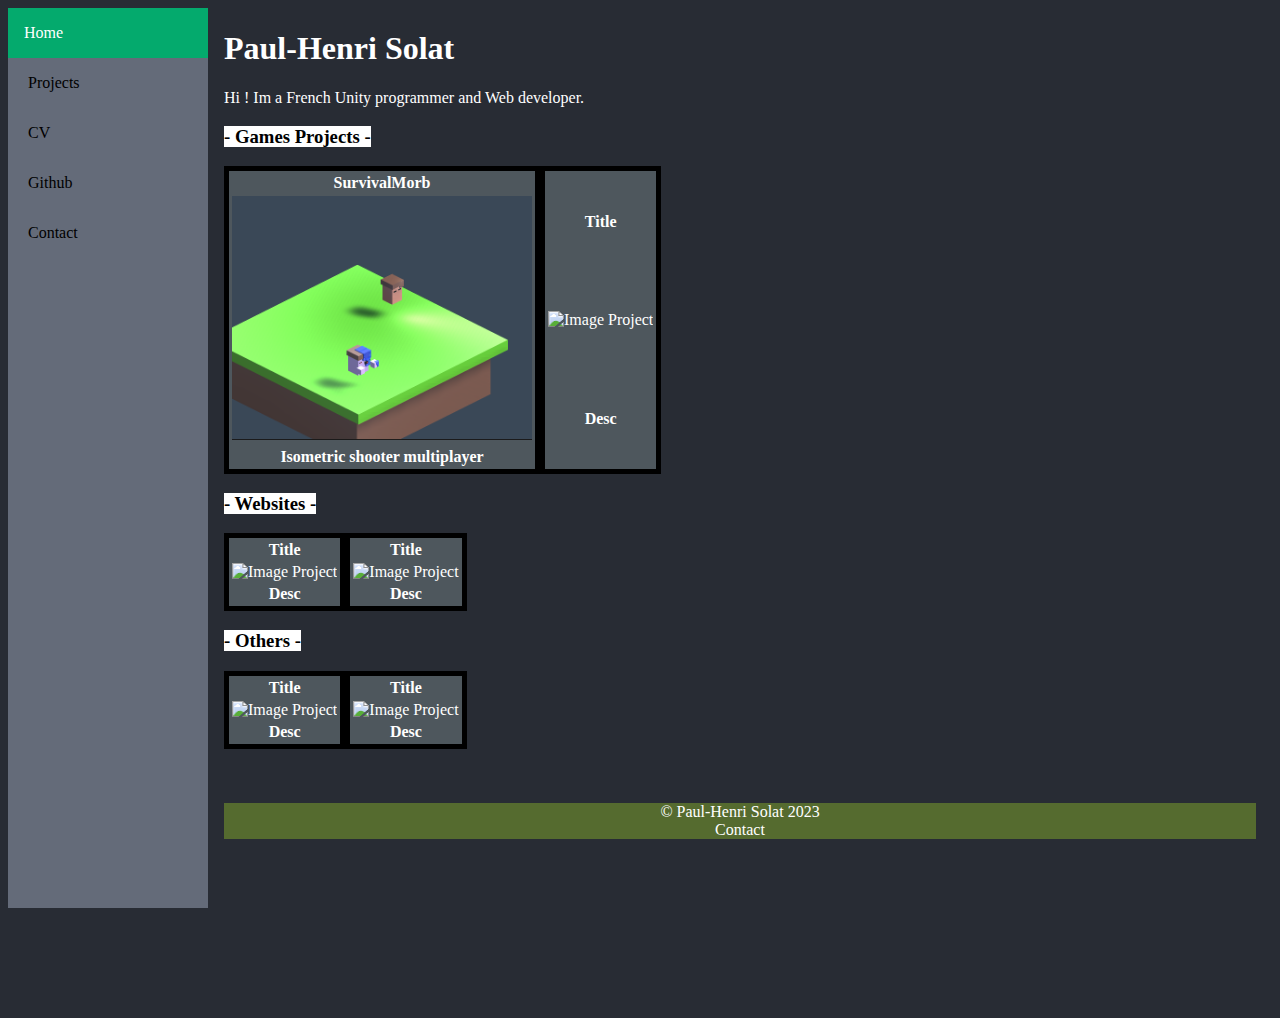
==== index.html @ ff3e132c "Changing Repository And cleaning" ====
<!DOCTYPE html>

<html>
    <head>
        <title>Paul-Henri Solat</title>
        <meta charset="UTF-8">
        <meta name="viewport" content="width=device-width, initial-scale=1.0">
        <script src="https://kit.fontawesome.com/77019732b3.js" crossorigin="anonymous"></script>
        <link href="style.css" rel="stylesheet" type="text/css"/>
    </head>
    
    <body>
        <!-- sidebar -->
        <div class="sidebar">
          <a class="active" href="#home">Home</a>
          <a href="#Projects"><i class="fa-solid fa-file">&nbsp;</i>Projects</a>
          <a href="ShareFiles/CV_Paul-Henri_Solat_V4.pdf" target=”_blank” title="CV Paul-Henri Solat"><i class="fa-solid fa-download">&nbsp;</i>CV</a>
          <a href="https://github.com/Paulhenrisolat" target=”_blank”><i class="fa-brands fa-github"></i>&nbsp;Github</a>
          <a href="#Contact"><i class="fa-solid fa-address-book"></i>&nbsp;Contact</a>
        </div>
        
        <!-- Page content -->
        <div class="content">
          <h1>Paul-Henri Solat</h1>
          <a>Hi ! Im a French Unity programmer and Web developer.</a>
          
          <!--Table Game Project-->
          <div>
              <h3><span>- Games Projects -</span></h3>
          <div class="row elements">
            <table>
                <tr>
                    <th><a href="Pages/Projects/SurvivalMorb.html">SurvivalMorb</a></th>
                </tr>
                <tr>
                    <td><a href="Pages/Projects/SurvivalMorb.html"><img src="Images/morbimg/morb.png" alt=""/></a></td>
                </tr>
                <tr>
                    <th><a href="Pages/Projects/SurvivalMorb.html">Isometric shooter multiplayer</a></th>
                </tr>
            </table>
            <table>
                <tr>
                    <th>Title</th>
                </tr>
                <tr>
                    <td><img src="https://worldstrides.com/wp-content/uploads/2015/07/Double-day2.jpg" alt="Image Project"></td>
                </tr>
                <tr>
                    <th>Desc</th>
                </tr>
            </table>
          </div>
          
          <!--Table Website-->
          <div>
              <h3><span>- Websites -</span></h3>
          <div class="row">
            <table>
                <tr>
                    <th>Title</th>
                </tr>
                <tr>
                    <td><img src="https://traveladdicts.net/wp-content/uploads/2020/01/Godafoss-falls-in-Iceland-winter-1.jpg.webp" alt="Image Project"></td>
                </tr>
                <tr>
                    <th>Desc</th>
                </tr>
            </table>
            <table>
                <tr>
                    <th>Title</th>
                </tr>
                <tr>
                    <td><img src="https://traveladdicts.net/wp-content/uploads/2020/01/Godafoss-falls-in-Iceland-winter-1.jpg.webp" alt="Image Project"></td>
                </tr>
                <tr>
                    <th>Desc</th>
                </tr>
            </table>
          </div>
          
          <!--Table Other-->
          <div>
              <h3><span>- Others -</span></h3>
          <div class="row">
            <table>
                <tr>
                    <th>Title</th>
                </tr>
                <tr>
                    <td><img src="https://lepetitjournal.com/sites/default/files/styles/main_article/public/2018-05/fascinant%20Japon%203.jpg?itok=sU5oGW08" alt="Image Project"></td>
                </tr>
                <tr>
                    <th>Desc</th>
                </tr>
            </table>
            <table>
                <tr>
                    <th>Title</th>
                </tr>
                <tr>
                    <td><img src="https://lepetitjournal.com/sites/default/files/styles/main_article/public/2018-05/fascinant%20Japon%203.jpg?itok=sU5oGW08" alt="Image Project"></td>
                </tr>
                <tr>
                    <th>Desc</th>
                </tr>
            </table> 
          </div>
        </div>
          
          <!-- Footer -->
          <br>
          <br>
          <br>
          <footer>
            © Paul-Henri Solat 2023<br>Contact
          </footer>
    </body>
    
    
    
</html>
---- style.css ----
ul {
    list-style-type: none;
    margin: 0;
    padding: 0;
  }
  /* The side navigation menu */
  .sidebar {
    margin: 0;
    padding: 0;
    width: 200px;
    background-color: #646B79;
    position: fixed;
    height: 100%;
    overflow: auto;
  }
  
  /* Sidebar links */
  .sidebar a {
    display: block;
    color: black;
    padding: 16px;
    text-decoration: none;
  }
  
  /* Active/current link */
  .sidebar a.active {
    background-color: #04AA6D;
    color: white;
  }
  
  /* Links on mouse-over */
  .sidebar a:hover:not(.active) {
    background-color: #555;
    color: white;
  }
  
  /* Page content. The value of the margin-left property should match the value of the sidebar's width property */
  div.content {
    margin-left: 200px;
    padding: 1px 16px;
    height: 1000px;
    background-color: rgb(40,44,52);
  }
  
  /* On screens that are less than 700px wide, make the sidebar into a topbar */
  @media screen and (max-width: 700px) {
    .sidebar {
      width: 100%;
      height: auto;
      position: relative;
    }
    .sidebar a {float: left;}
    div.content {margin-left: 0;}
  }
  
  /* On screens that are less than 400px, display the bar vertically, instead of horizontally */
  @media screen and (max-width: 400px) {
    .sidebar a {
      text-align: center;
      float: none;
    }
  }
  /* Table for my projects on the index menu */
  table{
      border: 5px solid black;
      background-color: #4E575D;
  }
  
  /*When the mouse is over a table */
  table:hover{
      background-color: rgb(28,28,30);
      cursor: pointer;
  }
  
  img{
      width: 300px;
  }
  
  .icon{
      width: 23px;
  }
  
  .bigimg{
      border: 2px solid black;
      margin: auto;
      width: 740px;
  }
  
  .row{
      display: flex;
  }
  
  a, h1, td, th{
      color: white;
      text-decoration: none;
  }
  
  h2{
      text-align: center;
      font-size:40px;
      color: white;
  }
  
  span{
      background-color: white;
  }
  
  body{
      background-color: rgb(40,44,52);
  }
  
  footer {
    background-color: darkolivegreen;
    color: white;
    text-align: center;
  }
  
  html{
      font-family: Consolas;
  }
  
  .elements{
      margin: auto;
  }
  
  .desc{
      text-align: center;
      /*background-color: white;*/
  }
  
  .whiteCenter{
      text-align: center;
      color: white;
  }
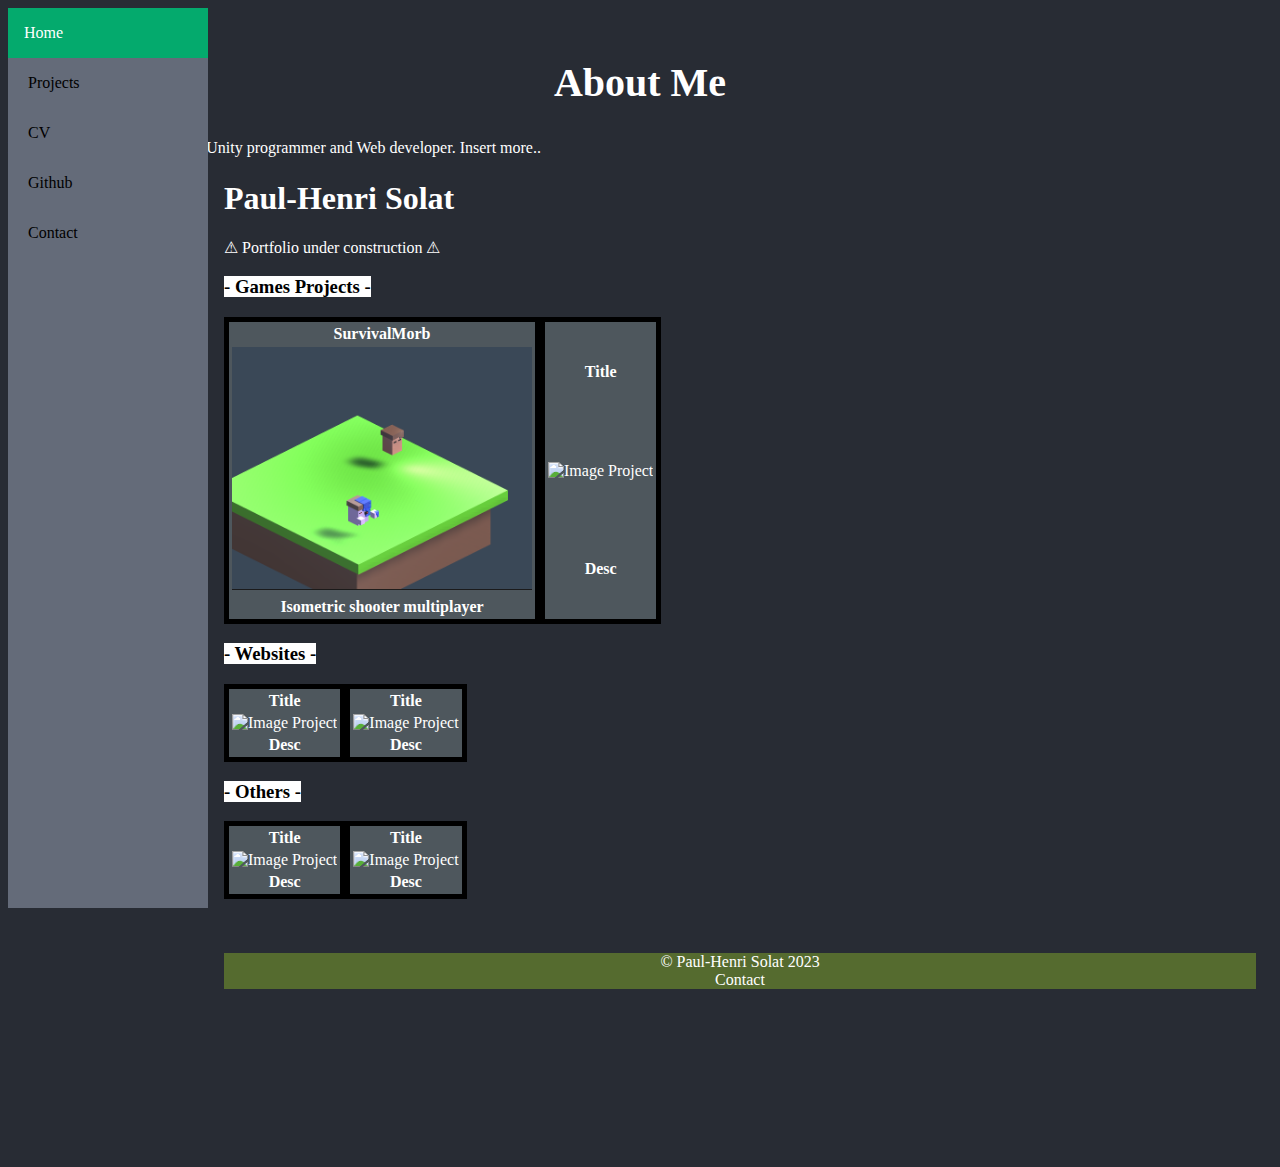
==== commit f59078e5: "Update index.html" ====
--- a/index.html
+++ b/index.html
@@ -12,17 +12,26 @@
     <body>
         <!-- sidebar -->
         <div class="sidebar">
-          <a class="active" href="#home">Home</a>
+          <a class="active" href="index.html">Home</a>
           <a href="#Projects"><i class="fa-solid fa-file">&nbsp;</i>Projects</a>
           <a href="ShareFiles/CV_Paul-Henri_Solat_V4.pdf" target=”_blank” title="CV Paul-Henri Solat"><i class="fa-solid fa-download">&nbsp;</i>CV</a>
           <a href="https://github.com/Paulhenrisolat" target=”_blank”><i class="fa-brands fa-github"></i>&nbsp;Github</a>
-          <a href="#Contact"><i class="fa-solid fa-address-book"></i>&nbsp;Contact</a>
+          <a href="Pages\contact.html"><i class="fa-solid fa-address-book"></i>&nbsp;Contact</a>
         </div>
         
+        <!-- presentation -->
+        <div class="presentation">
+            <img src="Images/facephv1-nobg.png" alt="Image Project">
+            <h2>About Me</h2>
+            <a>Hi ! Im Paul-Henri Solat, im a Unity programmer and Web developer.</a>
+            <a>Insert more..</a>
+        </div>
+
         <!-- Page content -->
         <div class="content">
           <h1>Paul-Henri Solat</h1>
-          <a>Hi ! Im a French Unity programmer and Web developer.</a>
+          <a class="warning">&#9888; Portfolio under construction &#9888;</a>
+          <br>
           
           <!--Table Game Project-->
           <div>
@@ -118,6 +127,4 @@
           </footer>
     </body>
     
-    
-    
 </html>
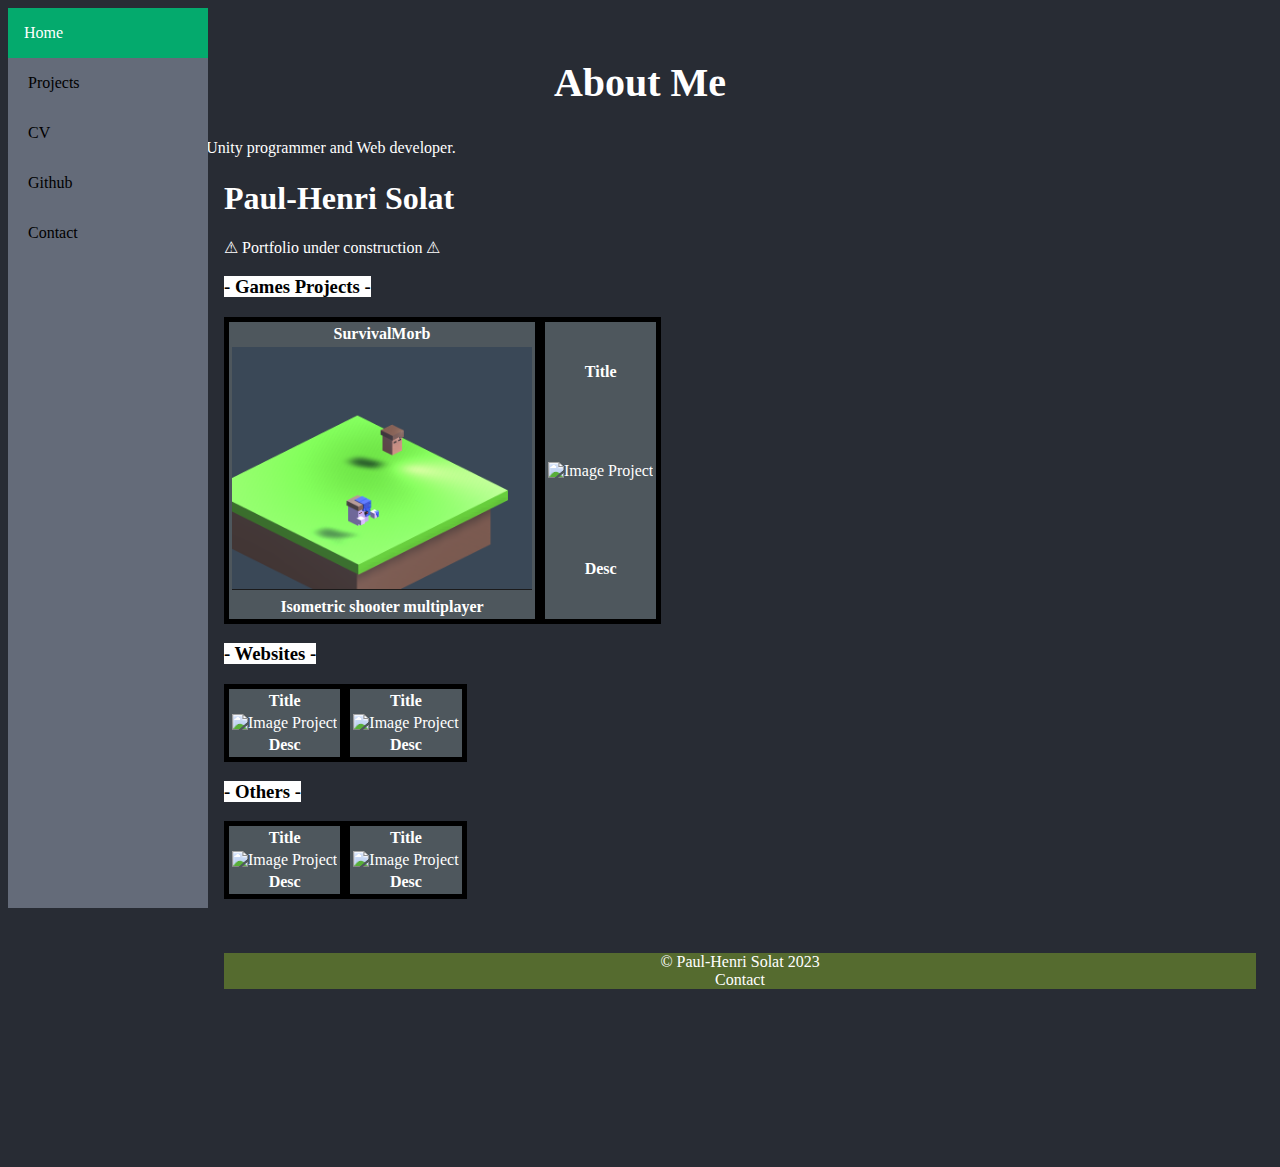
==== commit db0b58d3: "Update index.html" ====
--- a/index.html
+++ b/index.html
@@ -24,7 +24,7 @@
             <img src="Images/facephv1-nobg.png" alt="Image Project">
             <h2>About Me</h2>
             <a>Hi ! Im Paul-Henri Solat, im a Unity programmer and Web developer.</a>
-            <a>Insert more..</a>
+            <a></a>
         </div>
 
         <!-- Page content -->
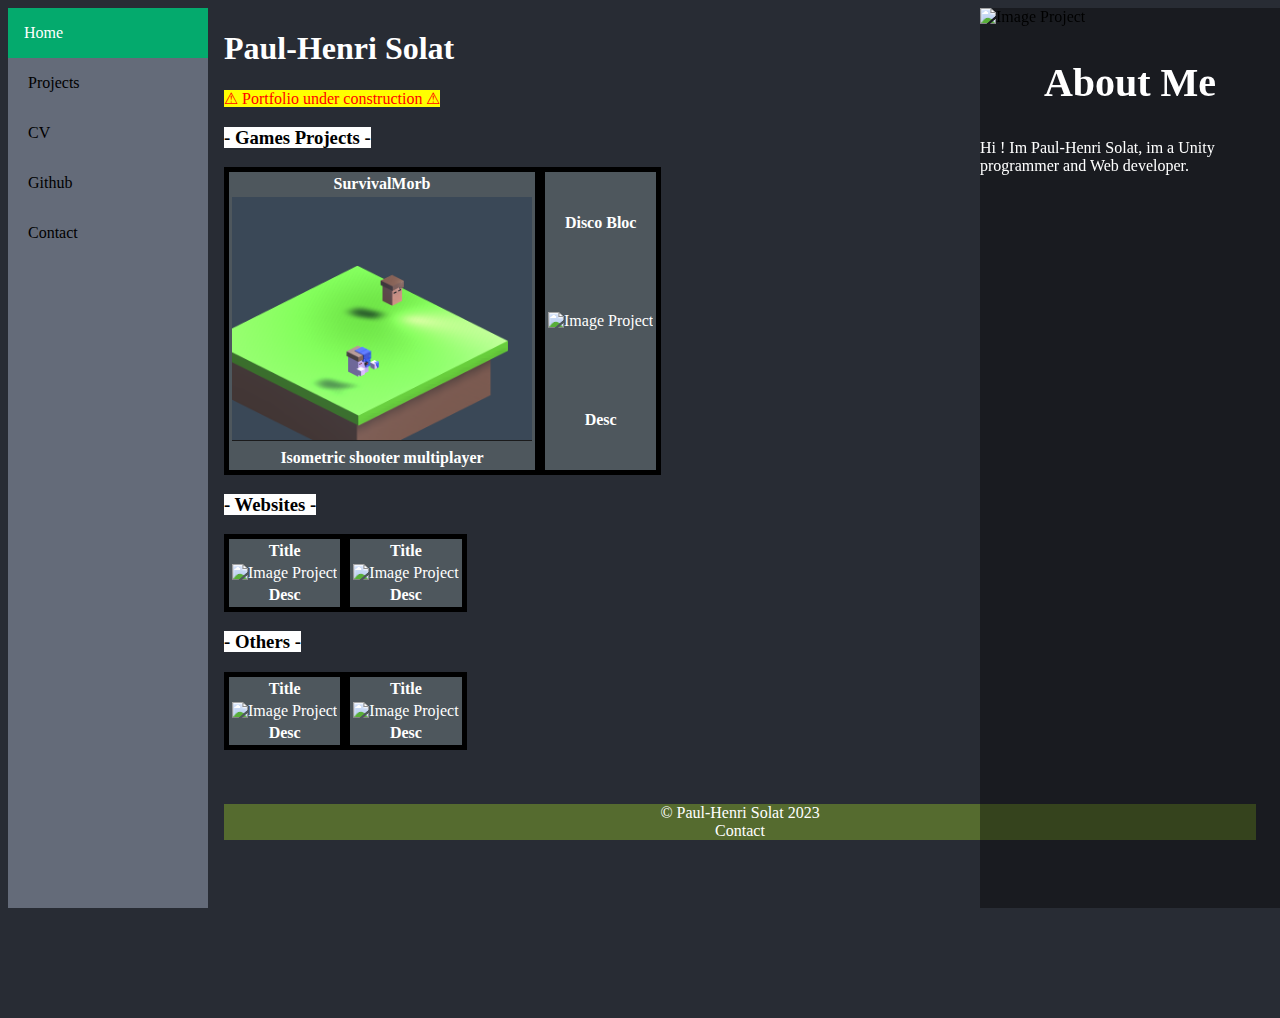
==== commit 27962efc: "small update disco" ====
--- a/index.html
+++ b/index.html
@@ -50,13 +50,13 @@
             </table>
             <table>
                 <tr>
-                    <th>Title</th>
+                    <th><a href="Pages/Projects/DiscoCube.html">Disco Bloc</a></th>
                 </tr>
                 <tr>
-                    <td><img src="https://worldstrides.com/wp-content/uploads/2015/07/Double-day2.jpg" alt="Image Project"></td>
+                    <td><a href="Pages/Projects/DiscoCube.html"><img src="https://worldstrides.com/wp-content/uploads/2015/07/Double-day2.jpg" alt="Image Project"></a></td>
                 </tr>
                 <tr>
-                    <th>Desc</th>
+                    <th><a href="Pages/Projects/DiscoCube.html">Desc</a></th>
                 </tr>
             </table>
           </div>
--- a/style.css
+++ b/style.css
@@ -13,6 +13,10 @@
     position: fixed;
     height: 100%;
     overflow: auto;
+  }
+
+  html{
+    scroll-behavior: smooth;
   }
   
   /* Sidebar links */
@@ -73,6 +77,14 @@
       cursor: pointer;
   }
   
+  .presentation{
+    right: 0%;
+    background-color: #0000005e;
+    height: 100%;
+    width: 300px;
+    position: fixed;
+  }
+
   img{
       width: 300px;
   }
@@ -133,4 +145,9 @@
       text-align: center;
       color: white;
   }
+
+  .warning{
+    background-color: yellow;
+    color: red;
+  }
   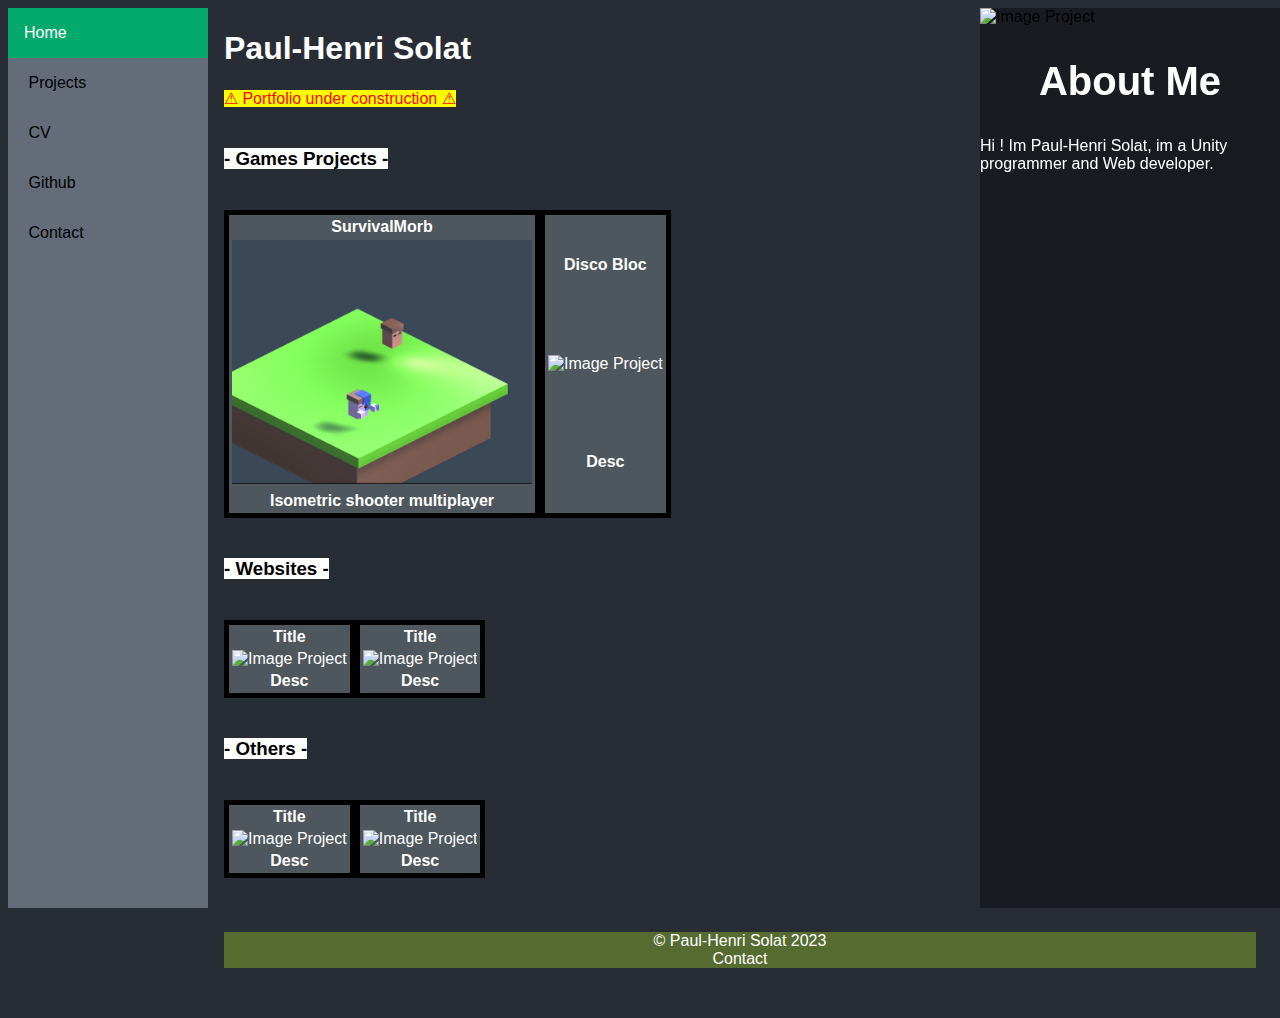
==== commit 7ec40adf: "Page/style and button update" ====
--- a/index.html
+++ b/index.html
@@ -3,6 +3,7 @@
 <html>
     <head>
         <title>Paul-Henri Solat</title>
+        <link rel="icon" type="image/x-icon" href="Images/favicon.ico">
         <meta charset="UTF-8">
         <meta name="viewport" content="width=device-width, initial-scale=1.0">
         <script src="https://kit.fontawesome.com/77019732b3.js" crossorigin="anonymous"></script>
--- a/style.css
+++ b/style.css
@@ -96,7 +96,8 @@
   .bigimg{
       border: 2px solid black;
       margin: auto;
-      width: 740px;
+      width: auto;
+      height: 590px;
   }
   
   .row{
@@ -108,6 +109,11 @@
       text-decoration: none;
   }
   
+  h3{
+    margin-top:40px;
+    margin-bottom:40px
+  }
+
   h2{
       text-align: center;
       font-size:40px;
@@ -128,10 +134,39 @@
     text-align: center;
   }
   
+  @import url('https://fonts.googleapis.com/css2?family=Montserrat:wght@100&display=swap');
   html{
-      font-family: Consolas;
-  }
-  
+      /*font-family: Consolas;*/
+      font-family: 'Montserrat','Montserrat-fallback',Arial,sans-serif;
+  }
+  
+  .btn{
+    border: 2px solid black;
+    background-color: #21c229e1;
+    border-radius: 12px;
+    padding: 5px 50px;
+    font-size: 30px;
+    cursor: pointer;
+  }
+
+  .btn:hover{
+    background-color: #27d83077
+  }
+
+  .btnplay{
+    background-color: black;
+    color: white;
+    font-family: Consolas;
+    padding: 5px 50px;
+    font-size: 30px;
+    cursor: pointer;
+  }
+
+  .btnplay:hover{
+    background-color: white;
+    color: black;
+  }
+
   .elements{
       margin: auto;
   }
@@ -144,10 +179,32 @@
   .whiteCenter{
       text-align: center;
       color: white;
+  }
+
+  .aleft{
+    color: rgb(109, 75, 13);
   }
 
   .warning{
     background-color: yellow;
     color: red;
   }
+
+  .betasticker{
+    border: 2px solid orange;
+    color: red;
+    font-size: 15px;
+  }
+
+  .fade-in{
+    animation: fadeIn 2s;
+  }
+
+  @keyframes fadeIn{
+    from{
+      opacity: 0;
+    }to{
+      opacity: 1;
+    }
+  }
   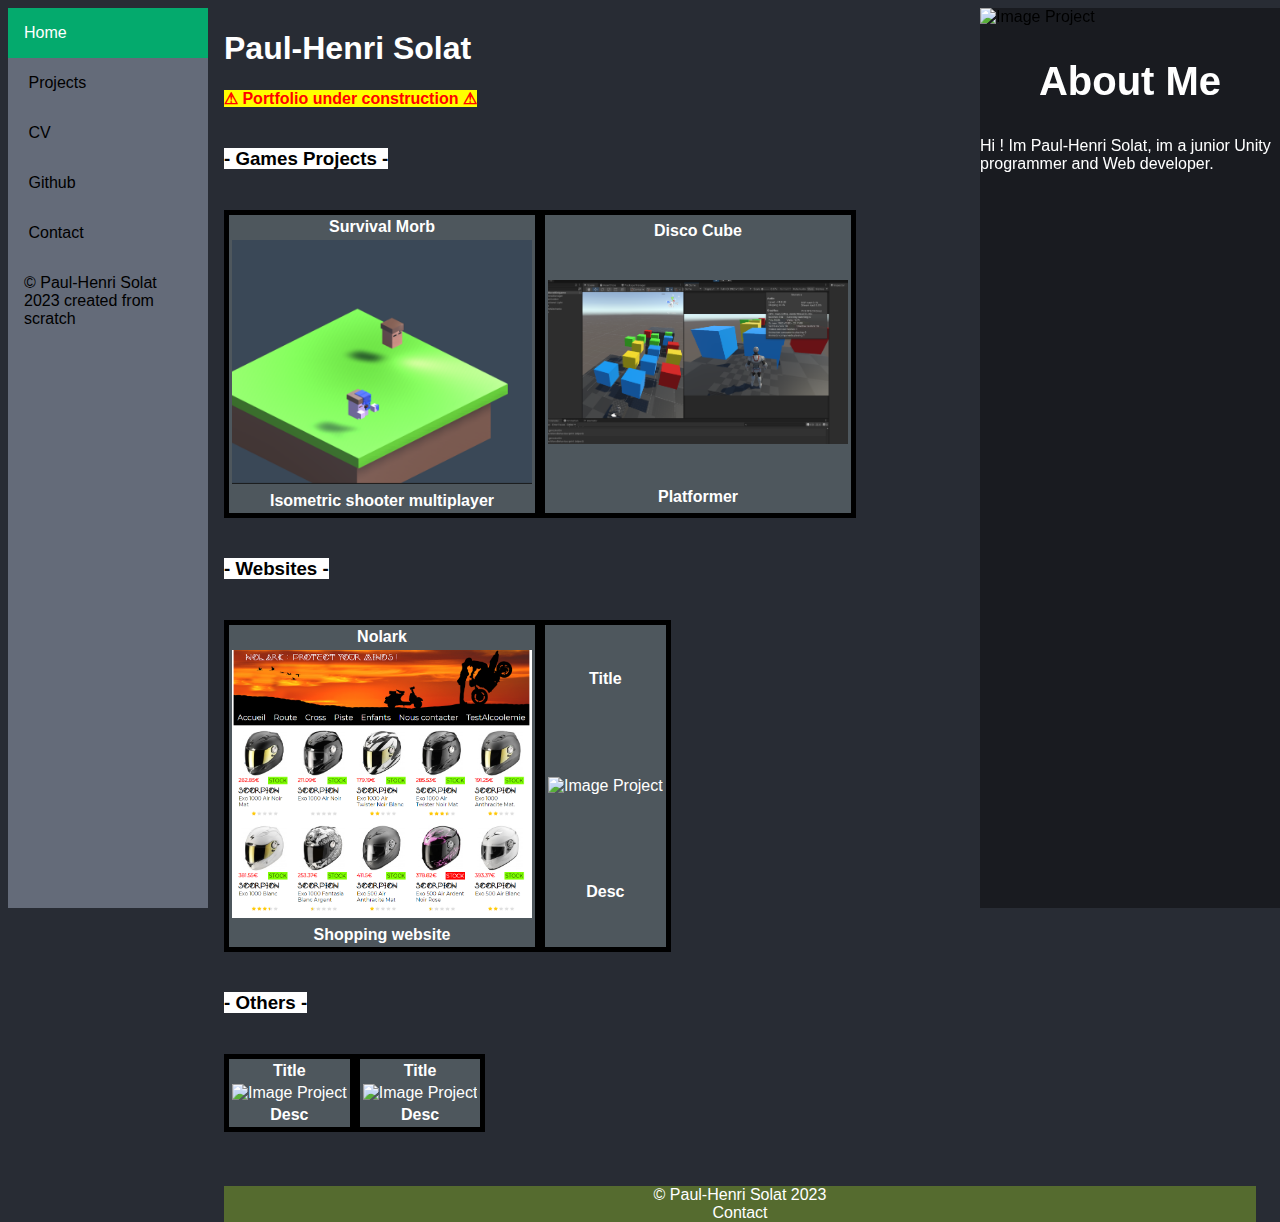
==== commit 4db035a4: "startNolarkPage" ====
--- a/index.html
+++ b/index.html
@@ -18,20 +18,21 @@
           <a href="ShareFiles/CV_Paul-Henri_Solat_V4.pdf" target=”_blank” title="CV Paul-Henri Solat"><i class="fa-solid fa-download">&nbsp;</i>CV</a>
           <a href="https://github.com/Paulhenrisolat" target=”_blank”><i class="fa-brands fa-github"></i>&nbsp;Github</a>
           <a href="Pages\contact.html"><i class="fa-solid fa-address-book"></i>&nbsp;Contact</a>
+          <a>© Paul-Henri Solat 2023 created from scratch</a>
         </div>
         
         <!-- presentation -->
         <div class="presentation">
             <img src="Images/facephv1-nobg.png" alt="Image Project">
             <h2>About Me</h2>
-            <a>Hi ! Im Paul-Henri Solat, im a Unity programmer and Web developer.</a>
+            <a>Hi ! Im Paul-Henri Solat, im a junior Unity programmer and Web developer.</a>
             <a></a>
         </div>
 
         <!-- Page content -->
         <div class="content">
           <h1>Paul-Henri Solat</h1>
-          <a class="warning">&#9888; Portfolio under construction &#9888;</a>
+          <b class="warning">&#9888; Portfolio under construction &#9888;</b>
           <br>
           
           <!--Table Game Project-->
@@ -40,10 +41,10 @@
           <div class="row elements">
             <table>
                 <tr>
-                    <th><a href="Pages/Projects/SurvivalMorb.html">SurvivalMorb</a></th>
+                    <th><a href="Pages/Projects/SurvivalMorb.html">Survival Morb</a></th>
                 </tr>
                 <tr>
-                    <td><a href="Pages/Projects/SurvivalMorb.html"><img src="Images/morbimg/morb.png" alt=""/></a></td>
+                    <td><a href="Pages/Projects/SurvivalMorb.html"><img src="Images/morbimg/morb.png" alt="morbimg"/></a></td>
                 </tr>
                 <tr>
                     <th><a href="Pages/Projects/SurvivalMorb.html">Isometric shooter multiplayer</a></th>
@@ -51,13 +52,13 @@
             </table>
             <table>
                 <tr>
-                    <th><a href="Pages/Projects/DiscoCube.html">Disco Bloc</a></th>
+                    <th><a href="Pages/Projects/DiscoCube.html">Disco Cube</a></th>
                 </tr>
                 <tr>
-                    <td><a href="Pages/Projects/DiscoCube.html"><img src="https://worldstrides.com/wp-content/uploads/2015/07/Double-day2.jpg" alt="Image Project"></a></td>
+                    <td><a href="Pages/Projects/DiscoCube.html"><img src="Images/discoimg/disco2.png" alt="discoimg"></a></td>
                 </tr>
                 <tr>
-                    <th><a href="Pages/Projects/DiscoCube.html">Desc</a></th>
+                    <th><a href="Pages/Projects/DiscoCube.html">Platformer</a></th>
                 </tr>
             </table>
           </div>
@@ -68,13 +69,13 @@
           <div class="row">
             <table>
                 <tr>
-                    <th>Title</th>
+                    <th><a href="Pages/Projects/Nolark.html">Nolark</a></th>
                 </tr>
                 <tr>
-                    <td><img src="https://traveladdicts.net/wp-content/uploads/2020/01/Godafoss-falls-in-Iceland-winter-1.jpg.webp" alt="Image Project"></td>
+                    <td><a href="Pages/Projects/Nolark.html"><img src="Images/nolimg/nolark2.PNG" alt="nolimg"></a></td>
                 </tr>
                 <tr>
-                    <th>Desc</th>
+                    <th><a href="Pages/Projects/Nolark.html">Shopping website</a></th>
                 </tr>
             </table>
             <table>
--- a/style.css
+++ b/style.css
@@ -103,6 +103,10 @@
   .row{
       display: flex;
   }
+
+  .centerobj{
+    margin-left: 75px;
+  }
   
   a, h1, td, th{
       color: white;
@@ -196,6 +200,37 @@
     font-size: 15px;
   }
 
+  .underline{
+    text-decoration: underline;
+  }
+
+  code{
+    color: white;
+    border-color: white;
+    background-color: #000000;
+    border: 1px solid #312f2f;
+    padding: 20px;
+    margin: auto;
+    width: 500px;
+  }
+
+  .codename{
+    color: #04AA6D;
+  }
+
+  .centerpage{
+    margin: auto;
+  }
+
+  .linker{
+    color: rgb(12, 93, 243);
+    cursor: pointer;
+    padding-bottom: 90px;
+  }
+  .linker:hover{
+    color: orange;
+  }
+
   .fade-in{
     animation: fadeIn 2s;
   }
